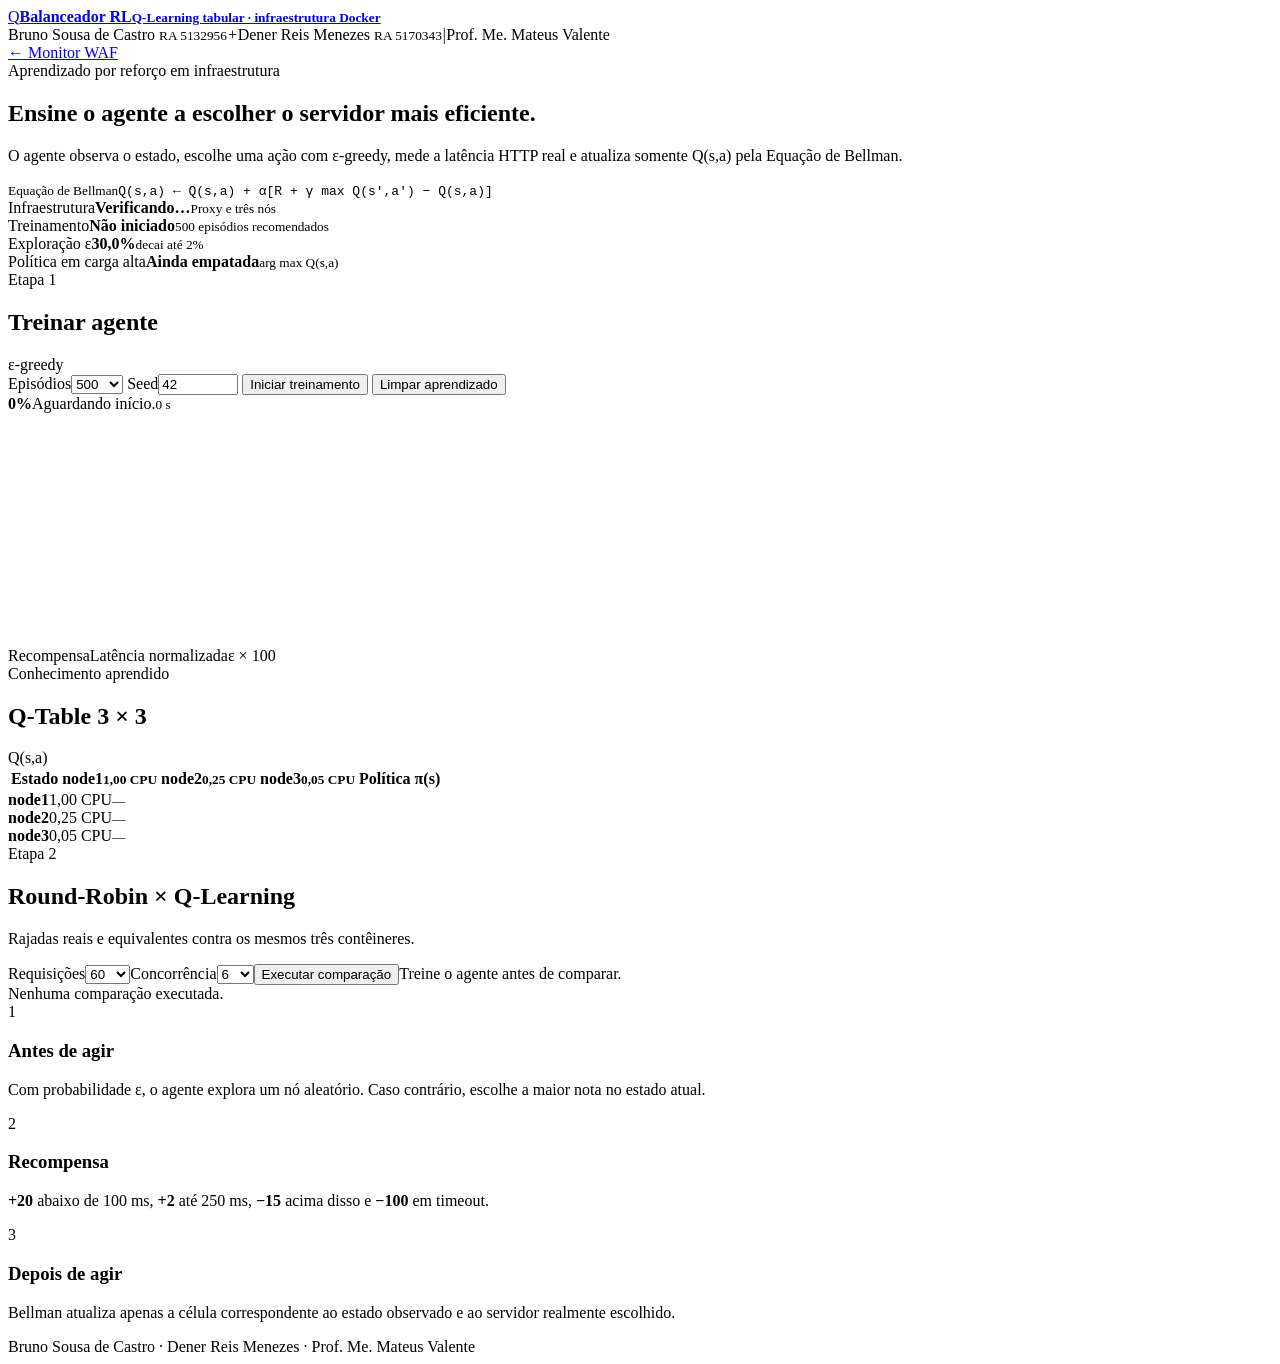
==== balanceador_rl/static/index.html @ 0f70eb10 "Adiciona balanceador de carga com Q-Learning" ====
<!doctype html>
<html lang="pt-BR">
<head>
  <meta charset="utf-8">
  <meta name="viewport" content="width=device-width, initial-scale=1">
  <meta name="description" content="Laboratório de Q-Learning para balanceamento de carga">
  <title>Balanceador RL · Q-Learning</title>
  <link rel="stylesheet" href="/static/styles.css?v=1">
</head>
<body>
  <header class="topbar">
    <a class="brand" href="/"><span>Q</span><strong>Balanceador RL<small>Q-Learning tabular · infraestrutura Docker</small></strong></a>
    <div class="authors"><span>Bruno Sousa de Castro <small>RA 5132956</small></span><i>+</i><span>Dener Reis Menezes <small>RA 5170343</small></span><i>|</i><span>Prof. Me. Mateus Valente</span></div>
    <a class="back" href="http://localhost:8080/dashboard/">← Monitor WAF</a>
  </header>

  <main>
    <section class="hero">
      <div><span class="eyebrow">Aprendizado por reforço em infraestrutura</span><h1>Ensine o agente a escolher o servidor mais eficiente.</h1><p>O agente observa o estado, escolhe uma ação com ε-greedy, mede a latência HTTP real e atualiza somente Q(s,a) pela Equação de Bellman.</p></div>
      <div class="formula"><small>Equação de Bellman</small><code>Q(s,a) ← Q(s,a) + α[R + γ max Q(s′,a′) − Q(s,a)]</code></div>
    </section>

    <section class="status-grid">
      <article><span>Infraestrutura</span><strong id="infra-status">Verificando…</strong><small id="infra-detail">Proxy e três nós</small></article>
      <article><span>Treinamento</span><strong id="training-status">Não iniciado</strong><small id="training-detail">500 episódios recomendados</small></article>
      <article><span>Exploração ε</span><strong id="epsilon-value">30,0%</strong><small>decai até 2%</small></article>
      <article><span>Política em carga alta</span><strong id="best-node">Ainda empatada</strong><small>arg max Q(s,a)</small></article>
    </section>

    <section class="layout">
      <article class="panel training-panel">
        <header><div><span class="eyebrow">Etapa 1</span><h2>Treinar agente</h2></div><span class="badge">ε-greedy</span></header>
        <div class="controls">
          <label>Episódios<select id="episodes"><option>100</option><option>250</option><option selected>500</option><option>1000</option></select></label>
          <label>Seed<input id="seed" type="number" value="42" min="0" max="999999"></label>
          <button id="train" type="button">Iniciar treinamento</button>
          <button id="reset" class="secondary" type="button">Limpar aprendizado</button>
        </div>
        <div class="progress"><i id="progress-bar"></i></div>
        <div class="progress-line"><strong id="progress-percent">0%</strong><span id="progress-message">Aguardando início.</span><small id="progress-time">0 s</small></div>
        <canvas id="learning-chart" height="230" aria-label="Curva de recompensa, latência e epsilon"></canvas>
        <div class="legend"><span class="reward">Recompensa</span><span class="latency">Latência normalizada</span><span class="epsilon">ε × 100</span></div>
      </article>

      <article class="panel q-panel">
        <header><div><span class="eyebrow">Conhecimento aprendido</span><h2>Q-Table 3 × 3</h2></div><span class="badge alternate">Q(s,a)</span></header>
        <div class="table-wrap"><table><thead><tr><th>Estado</th><th>node1<small>1,00 CPU</small></th><th>node2<small>0,25 CPU</small></th><th>node3<small>0,05 CPU</small></th><th>Política π(s)</th></tr></thead><tbody id="q-table"></tbody></table></div>
        <div class="nodes" id="nodes"><div data-node="node1"><i></i><strong>node1</strong><span>1,00 CPU</span><small>—</small></div><div data-node="node2"><i></i><strong>node2</strong><span>0,25 CPU</span><small>—</small></div><div data-node="node3"><i></i><strong>node3</strong><span>0,05 CPU</span><small>—</small></div></div>
      </article>
    </section>

    <section class="panel comparison-panel">
      <header><div><span class="eyebrow">Etapa 2</span><h2>Round-Robin × Q-Learning</h2><p>Rajadas reais e equivalentes contra os mesmos três contêineres.</p></div></header>
      <div class="compare-controls"><label>Requisições<select id="requests"><option>30</option><option selected>60</option><option>120</option><option>300</option></select></label><label>Concorrência<select id="concurrency"><option>3</option><option selected>6</option><option>10</option><option>20</option></select></label><button id="compare" type="button">Executar comparação</button><span id="compare-status">Treine o agente antes de comparar.</span></div>
      <div id="comparison" class="comparison empty">Nenhuma comparação executada.</div>
    </section>

    <section class="method-grid">
      <article><span>1</span><h3>Antes de agir</h3><p>Com probabilidade ε, o agente explora um nó aleatório. Caso contrário, escolhe a maior nota no estado atual.</p></article>
      <article><span>2</span><h3>Recompensa</h3><p><b>+20</b> abaixo de 100 ms, <b>+2</b> até 250 ms, <b>−15</b> acima disso e <b>−100</b> em timeout.</p></article>
      <article><span>3</span><h3>Depois de agir</h3><p>Bellman atualiza apenas a célula correspondente ao estado observado e ao servidor realmente escolhido.</p></article>
    </section>
  </main>

  <footer>Bruno Sousa de Castro · Dener Reis Menezes · Prof. Me. Mateus Valente</footer>
  <script src="/static/app.js?v=1" defer></script>
</body>
</html>
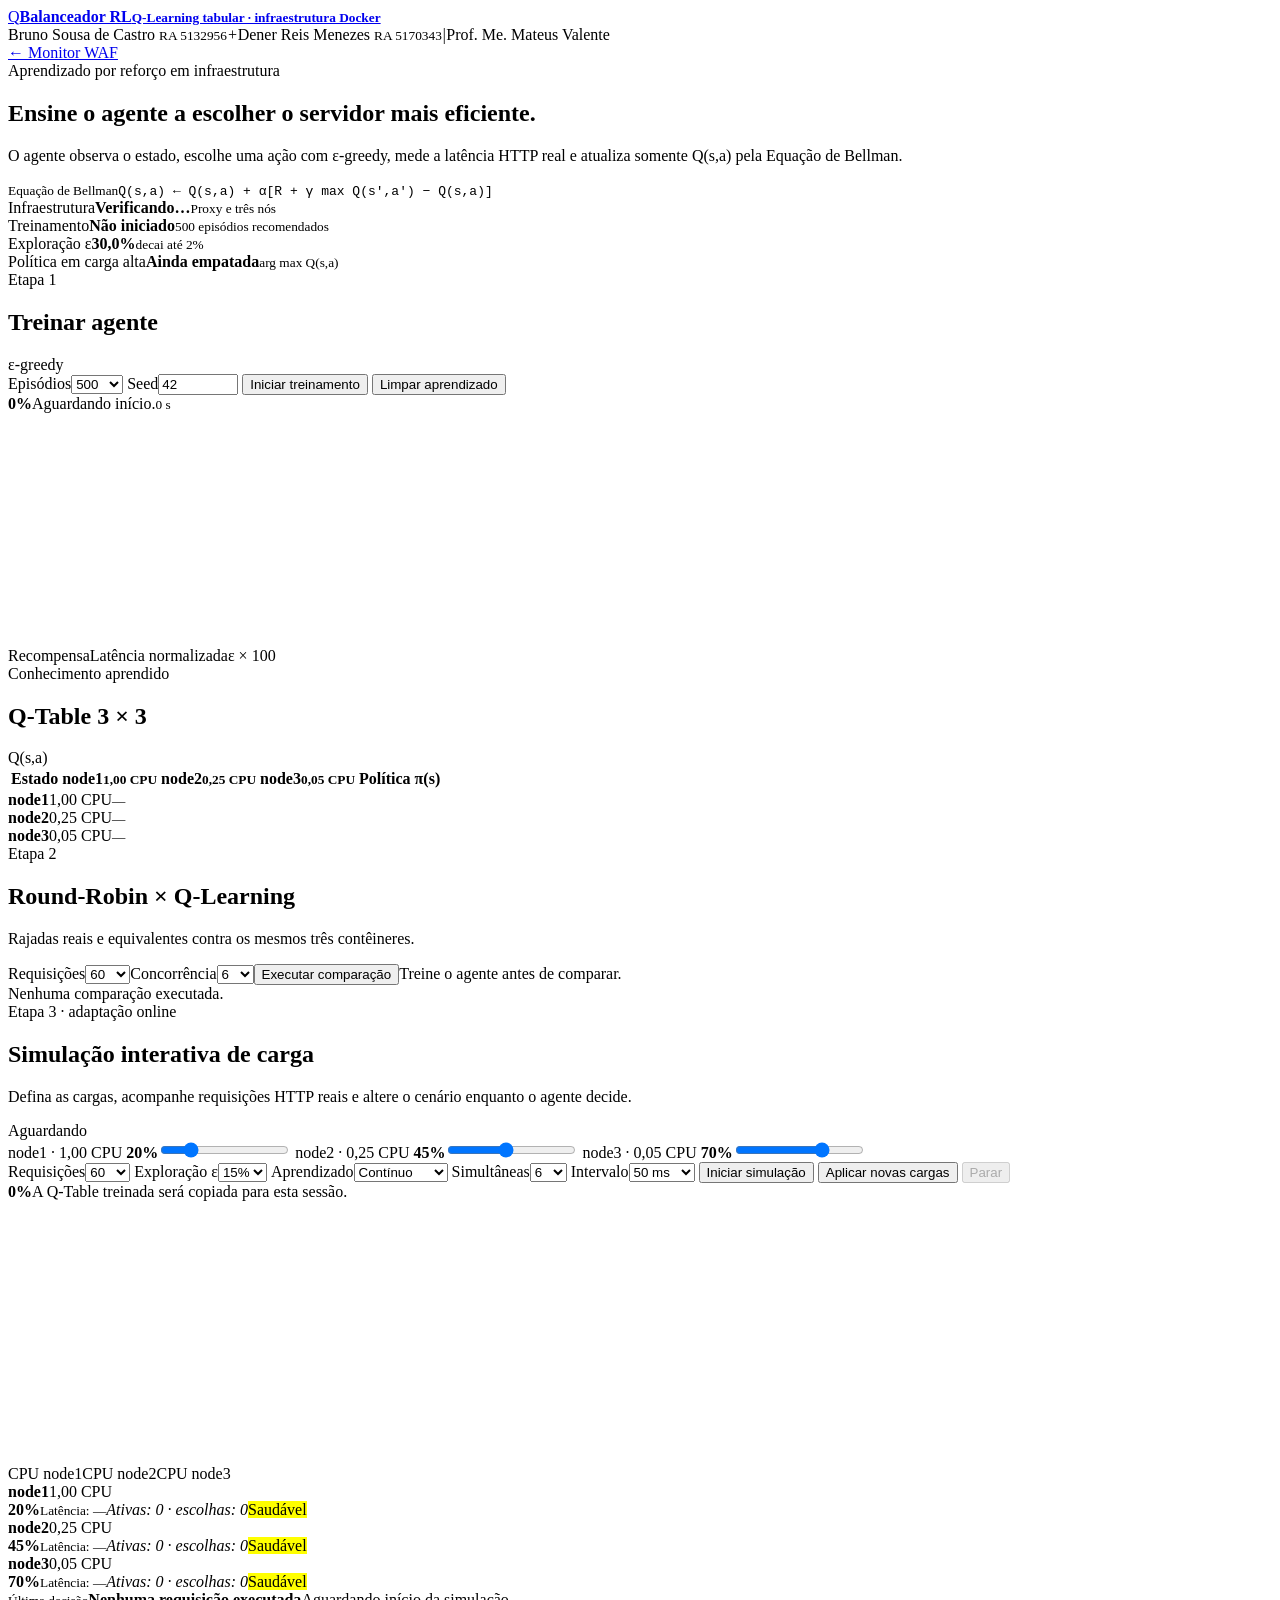
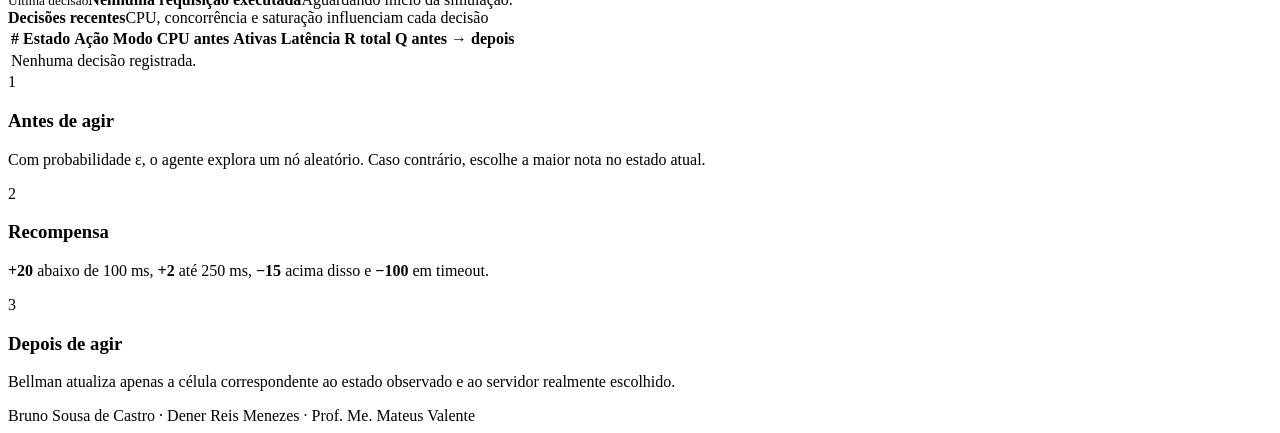
==== commit 668cc7a2: "Finaliza e valida balanceador com Q-Learning" ====
--- a/balanceador_rl/static/index.html
+++ b/balanceador_rl/static/index.html
@@ -5,7 +5,7 @@
   <meta name="viewport" content="width=device-width, initial-scale=1">
   <meta name="description" content="Laboratório de Q-Learning para balanceamento de carga">
   <title>Balanceador RL · Q-Learning</title>
-  <link rel="stylesheet" href="/static/styles.css?v=1">
+  <link rel="stylesheet" href="/static/styles.css?v=2">
 </head>
 <body>
   <header class="topbar">
@@ -55,6 +55,38 @@
       <div id="comparison" class="comparison empty">Nenhuma comparação executada.</div>
     </section>
 
+    <section class="panel interactive-panel">
+      <header><div><span class="eyebrow">Etapa 3 · adaptação online</span><h2>Simulação interativa de carga</h2><p>Defina as cargas, acompanhe requisições HTTP reais e altere o cenário enquanto o agente decide.</p></div><span id="interactive-badge" class="badge alternate">Aguardando</span></header>
+      <div class="interactive-config">
+        <div class="load-inputs">
+          <label><span>node1 · 1,00 CPU <strong id="load-node1-value">20%</strong></span><input id="load-node1" type="range" min="0" max="100" value="20"></label>
+          <label><span>node2 · 0,25 CPU <strong id="load-node2-value">45%</strong></span><input id="load-node2" type="range" min="0" max="100" value="45"></label>
+          <label><span>node3 · 0,05 CPU <strong id="load-node3-value">70%</strong></span><input id="load-node3" type="range" min="0" max="100" value="70"></label>
+        </div>
+        <div class="interactive-options">
+          <label>Requisições<select id="interactive-requests"><option>30</option><option selected>60</option><option>100</option><option>200</option></select></label>
+          <label>Exploração ε<select id="interactive-epsilon"><option value="0.05">5%</option><option value="0.15" selected>15%</option><option value="0.30">30%</option></select></label>
+          <label>Aprendizado<select id="interactive-learning"><option value="fixed">Q-Table fixa</option><option value="continuous" selected>Contínuo</option></select></label>
+          <label>Simultâneas<select id="interactive-concurrency"><option>1</option><option>3</option><option selected>6</option><option>10</option></select></label>
+          <label>Intervalo<select id="interactive-interval"><option value="50" selected>50 ms</option><option value="100">100 ms</option><option value="250">250 ms</option><option value="500">500 ms</option><option value="1000">1 s</option></select></label>
+          <button id="interactive-start" type="button">Iniciar simulação</button>
+          <button id="interactive-apply" class="secondary" type="button">Aplicar novas cargas</button>
+          <button id="interactive-stop" class="danger-button" type="button" disabled>Parar</button>
+        </div>
+      </div>
+      <div class="interactive-progress"><div><i id="interactive-progress-bar"></i></div><strong id="interactive-progress-percent">0%</strong><span id="interactive-message">A Q-Table treinada será copiada para esta sessão.</span></div>
+      <div class="interactive-live-grid">
+        <div class="interactive-chart-card"><canvas id="interactive-chart" height="260" aria-label="Evolução da CPU dos servidores"></canvas><div class="legend"><span class="node1-line">CPU node1</span><span class="node2-line">CPU node2</span><span class="node3-line">CPU node3</span></div></div>
+        <div class="live-servers" id="live-servers">
+          <article data-live-node="node1"><header><strong>node1</strong><span>1,00 CPU</span></header><div class="load-bar"><i></i></div><b>20%</b><small>Latência: —</small><em>Ativas: 0 · escolhas: 0</em><mark>Saudável</mark></article>
+          <article data-live-node="node2"><header><strong>node2</strong><span>0,25 CPU</span></header><div class="load-bar"><i></i></div><b>45%</b><small>Latência: —</small><em>Ativas: 0 · escolhas: 0</em><mark>Saudável</mark></article>
+          <article data-live-node="node3"><header><strong>node3</strong><span>0,05 CPU</span></header><div class="load-bar"><i></i></div><b>70%</b><small>Latência: —</small><em>Ativas: 0 · escolhas: 0</em><mark>Saudável</mark></article>
+          <div class="decision-box"><small>Última decisão</small><strong id="last-decision">Nenhuma requisição executada</strong><span id="last-decision-detail">Aguardando início da simulação.</span></div>
+        </div>
+      </div>
+      <div class="decision-history"><div class="history-head"><strong>Decisões recentes</strong><span>CPU, concorrência e saturação influenciam cada decisão</span></div><div class="decision-table-wrap"><table><thead><tr><th>#</th><th>Estado</th><th>Ação</th><th>Modo</th><th>CPU antes</th><th>Ativas</th><th>Latência</th><th>R total</th><th>Q antes → depois</th></tr></thead><tbody id="interactive-history"><tr><td colspan="9">Nenhuma decisão registrada.</td></tr></tbody></table></div></div>
+    </section>
+
     <section class="method-grid">
       <article><span>1</span><h3>Antes de agir</h3><p>Com probabilidade ε, o agente explora um nó aleatório. Caso contrário, escolhe a maior nota no estado atual.</p></article>
       <article><span>2</span><h3>Recompensa</h3><p><b>+20</b> abaixo de 100 ms, <b>+2</b> até 250 ms, <b>−15</b> acima disso e <b>−100</b> em timeout.</p></article>
@@ -63,6 +95,6 @@
   </main>
 
   <footer>Bruno Sousa de Castro · Dener Reis Menezes · Prof. Me. Mateus Valente</footer>
-  <script src="/static/app.js?v=1" defer></script>
+  <script src="/static/app.js?v=5" defer></script>
 </body>
 </html>
